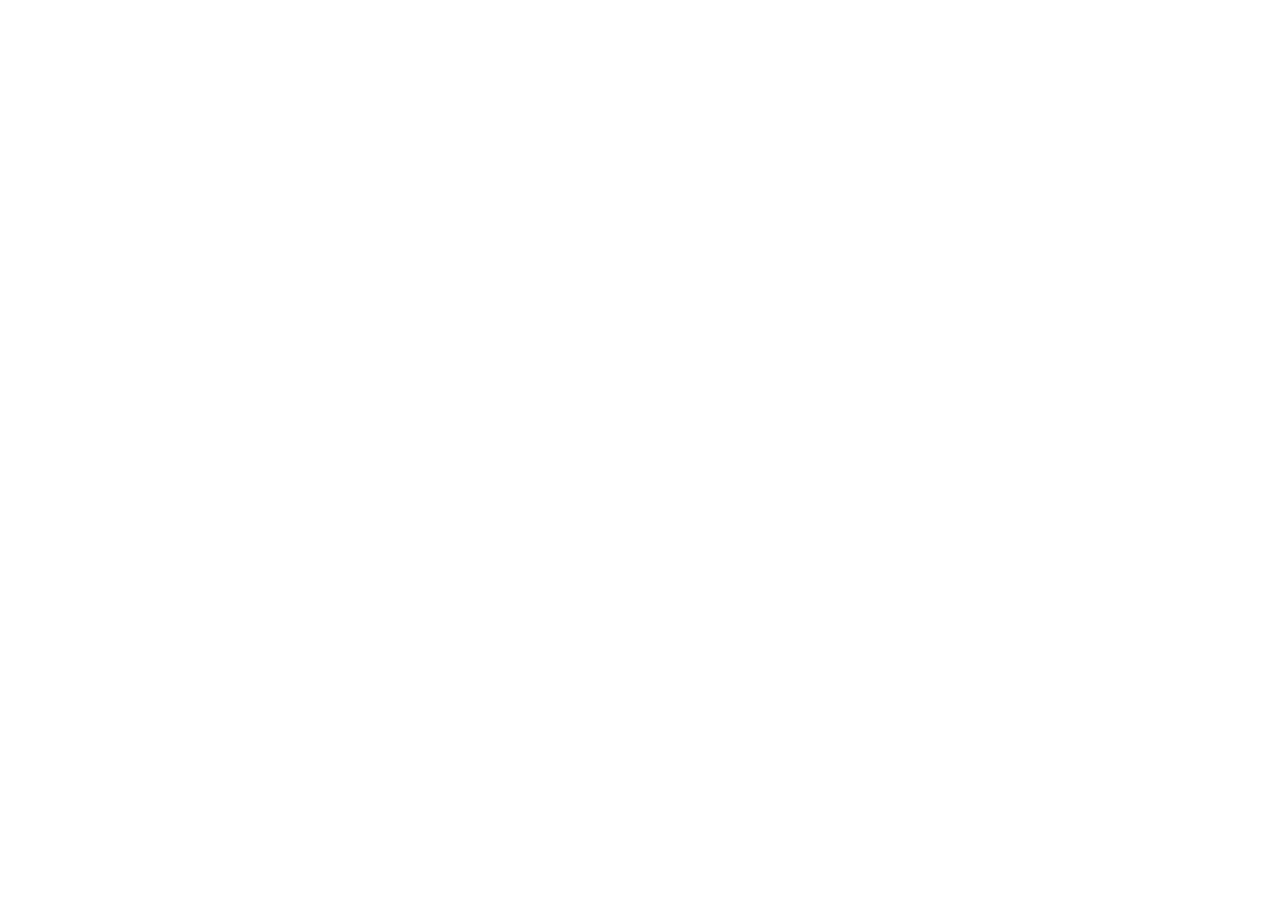
==== index.html @ f4f656b8 "Primeiro Commit" ====
<!DOCTYPE html>
<html lang="pt-BR">
<head>
    <meta charset="UTF-8">
    <meta name="viewport" content="width=device-width, initial-scale=1.0">
    <title>TripWay</title>
</head>
<body>
    
</body>
</html>
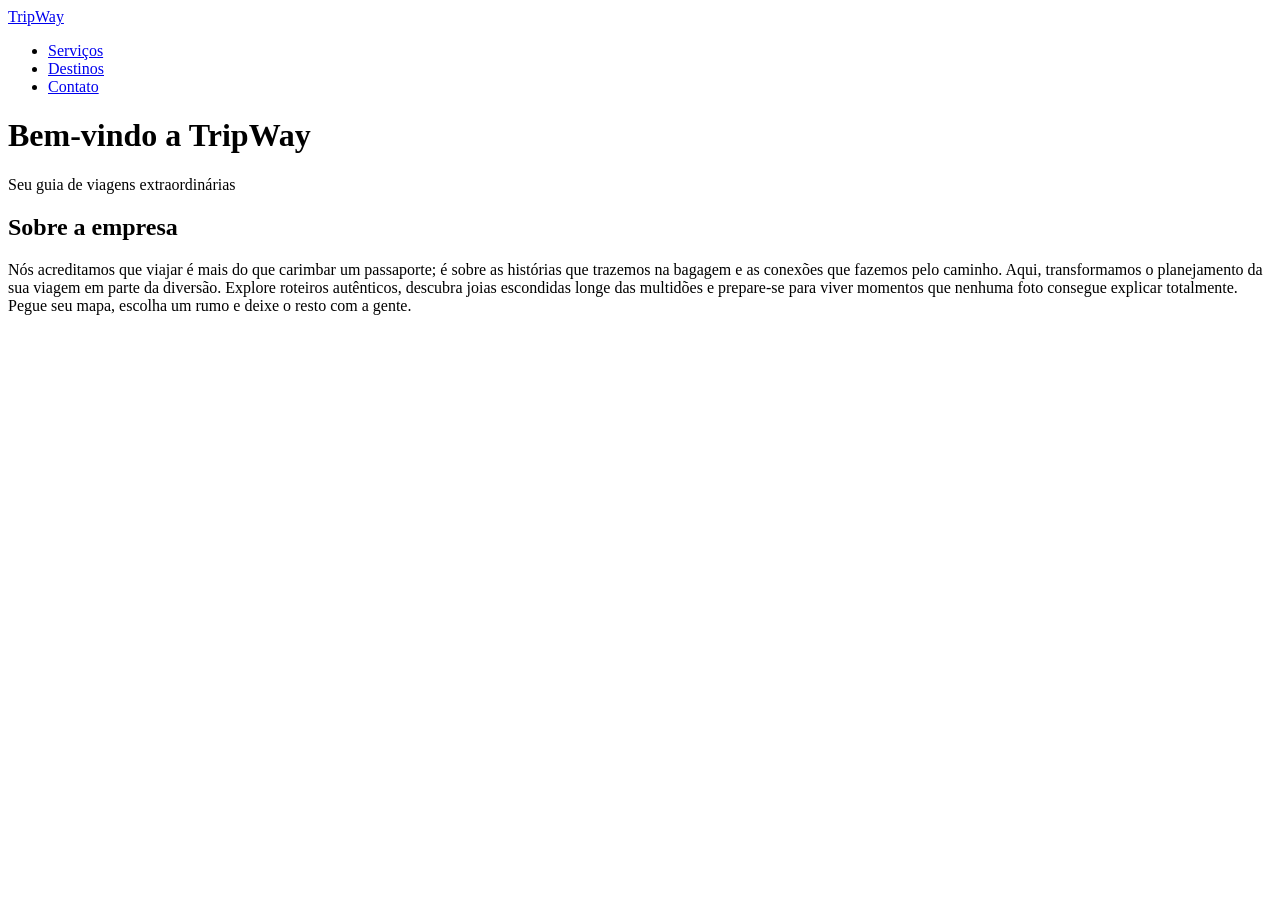
==== commit ca15cbc3: "Criado o conteudo da home e colocado contanto na pasta pages" ====
--- a/index.html
+++ b/index.html
@@ -6,6 +6,30 @@
     <title>TripWay</title>
 </head>
 <body>
+    <nav>
+        <a href="/index.html">TripWay</a>
+        <ul>
+            <li><a href="/pages/servicos.html">Serviços</a></li>
+            <li><a href="/pages/destinos.html">Destinos</a></li>
+            <li><a href="/pages/contato.html">Contato</a></li>
+       </ul>
+    </nav>
     
-</body>
+    <header>
+        <h1>Bem-vindo a TripWay</h1>
+        <p>Seu guia de viagens extraordinárias</p>
+    </header>
+    <main>
+        <section>
+            <h1>Sobre a empresa</h1>
+            <p>Nós acreditamos que viajar é mais do que carimbar um passaporte; é sobre as histórias que trazemos na bagagem e as conexões que fazemos pelo caminho. Aqui, transformamos o planejamento da sua viagem em parte da diversão. Explore roteiros autênticos, descubra joias escondidas longe das multidões e prepare-se para viver momentos que nenhuma foto consegue explicar totalmente. Pegue seu mapa, escolha um rumo e deixe o resto com a gente.</p>
+
+
+        </section>
+
+
+    </main>
+    
+    
+</body> 
 </html>
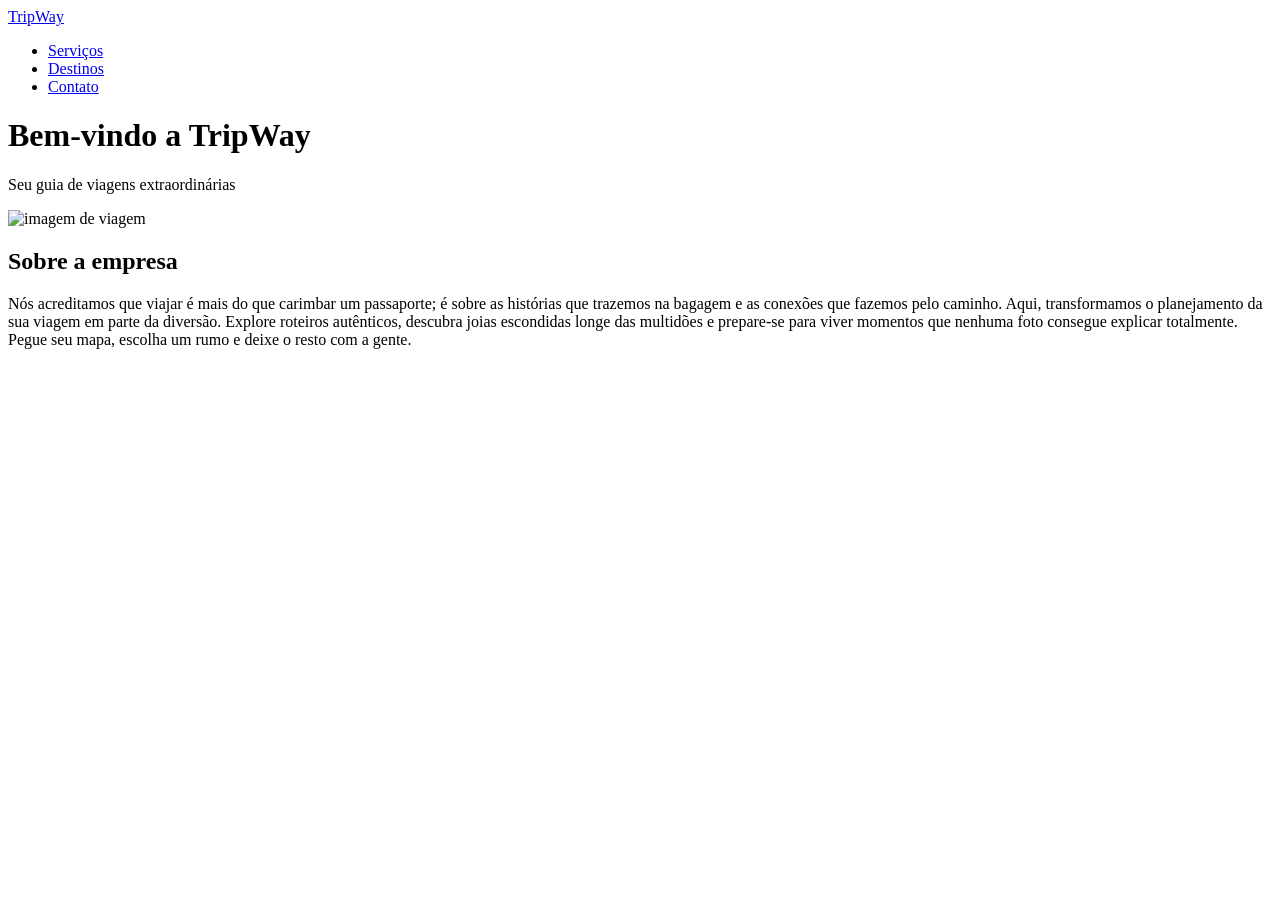
==== commit 25bd0cea: "Adicionado Imagens na home e servicos, mudança simples no texto" ====
--- a/index.html
+++ b/index.html
@@ -21,6 +21,7 @@
     </header>
     <main>
         <section>
+            <img src="/imagens/10476.jpg" width="300" alt="imagem de viagem">
             <h1>Sobre a empresa</h1>
             <p>Nós acreditamos que viajar é mais do que carimbar um passaporte; é sobre as histórias que trazemos na bagagem e as conexões que fazemos pelo caminho. Aqui, transformamos o planejamento da sua viagem em parte da diversão. Explore roteiros autênticos, descubra joias escondidas longe das multidões e prepare-se para viver momentos que nenhuma foto consegue explicar totalmente. Pegue seu mapa, escolha um rumo e deixe o resto com a gente.</p>
 
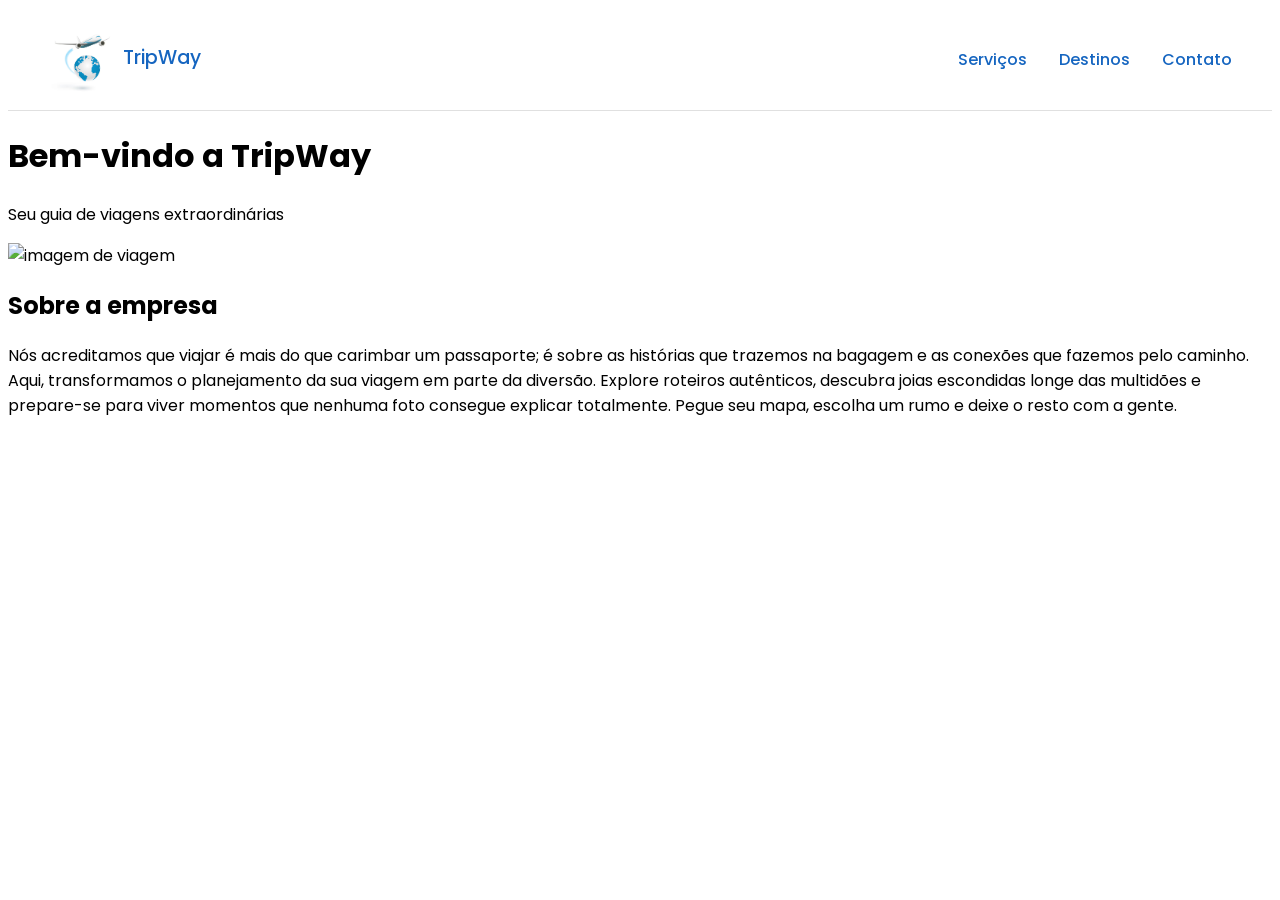
==== commit 61c82c4e: "estilizando nav bar" ====
--- a/index.html
+++ b/index.html
@@ -4,16 +4,19 @@
     <meta charset="UTF-8">
     <meta name="viewport" content="width=device-width, initial-scale=1.0">
     <title>TripWay</title>
+    <link rel="stylesheet" href="/css/style.css">
+    <link href="https://fonts.googleapis.com/css2?family=Poppins:wght@400;500;600&display=swap" rel="stylesheet">
 </head>
 <body>
     <nav>
-        <a href="/index.html">TripWay</a>
+        <a href="/index.html"><img src="/imagens/logo aviao.avif" alt="avião" class="logo-icon"> TripWay</a>
         <ul>
             <li><a href="/pages/servicos.html">Serviços</a></li>
             <li><a href="/pages/destinos.html">Destinos</a></li>
             <li><a href="/pages/contato.html">Contato</a></li>
        </ul>
     </nav>
+
     
     <header>
         <h1>Bem-vindo a TripWay</h1>
--- a/css/style.css
+++ b/css/style.css
@@ -0,0 +1,37 @@
+nav{
+  display: flex;
+  align-items: center;
+  justify-content: space-between;
+  padding: 16px 40px;
+  background-color: #ffffff;
+  border-bottom: 1px solid #e0e0e0;
+
+}
+nav ul {
+  display: flex;
+  list-style: none;
+  gap: 32px;
+}
+nav ul a {
+  text-decoration: none;
+  color: #1565c0;
+  font-size: 1rem;
+}
+nav a {
+  text-decoration: none;
+  color: #1565c0;
+  font-size: 1.2rem;
+  font-weight: 500;
+}
+nav ul a:hover {
+  color: #1565c0;
+  text-decoration: underline;
+}
+.logo-icon {
+  width: 70px;
+  height: 70px;
+  vertical-align: middle;
+}
+body {
+  font-family: 'Poppins', sans-serif;
+}
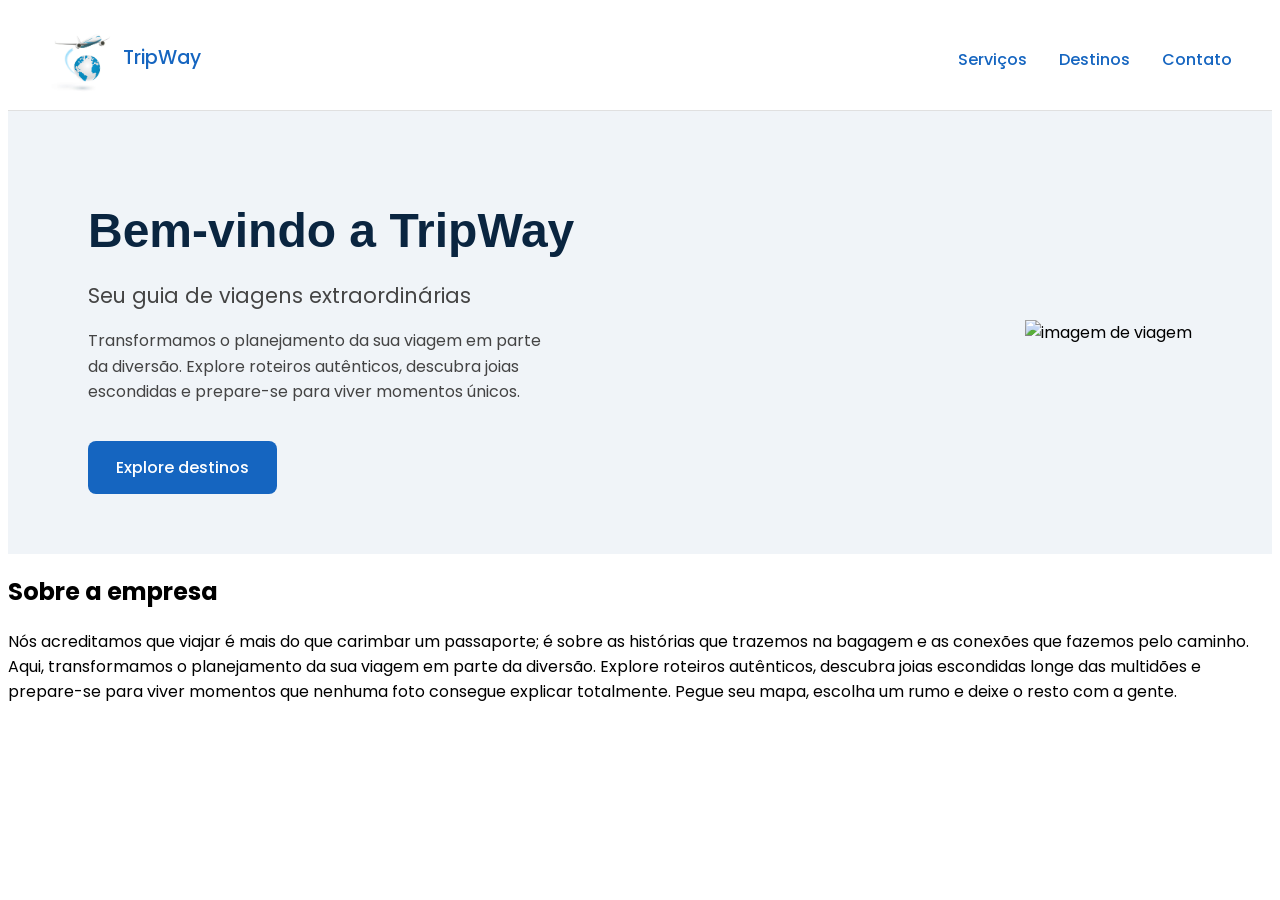
==== commit 64bd3640: "estilizado header" ====
--- a/index.html
+++ b/index.html
@@ -19,12 +19,19 @@
 
     
     <header>
-        <h1>Bem-vindo a TripWay</h1>
-        <p>Seu guia de viagens extraordinárias</p>
-    </header>
+  <div class="hero-texto">
+    <h1>Bem-vindo a TripWay</h1>
+    <p class="subtitulo">Seu guia de viagens extraordinárias</p>
+    <p>Transformamos o planejamento da sua viagem em parte<br> da diversão. Explore roteiros autênticos, descubra joias<br> escondidas e prepare-se para viver momentos únicos.</p>
+    <a href="/pages/destinos.html" class="btn-hero">Explore destinos</a>
+  </div>
+  <div class="hero-imagem">
+    <img src="/imagens/10476.jpg" alt="imagem de viagem">
+  </div>
+</header>
     <main>
         <section>
-            <img src="/imagens/10476.jpg" width="300" alt="imagem de viagem">
+            
             <h1>Sobre a empresa</h1>
             <p>Nós acreditamos que viajar é mais do que carimbar um passaporte; é sobre as histórias que trazemos na bagagem e as conexões que fazemos pelo caminho. Aqui, transformamos o planejamento da sua viagem em parte da diversão. Explore roteiros autênticos, descubra joias escondidas longe das multidões e prepare-se para viver momentos que nenhuma foto consegue explicar totalmente. Pegue seu mapa, escolha um rumo e deixe o resto com a gente.</p>
 
--- a/css/style.css
+++ b/css/style.css
@@ -34,4 +34,44 @@
 }
 body {
   font-family: 'Poppins', sans-serif;
+}
+.hero-imagem img {
+  width: 500px;
+  height: auto;
+}
+header {
+  display: flex;
+  align-items: center;
+  justify-content: space-between;
+   padding: 60px 80px;
+   background-color: #f0f4f8;
+}
+.subtitulo {
+  font-size: 1.3rem;
+}
+header h1 {
+  font-size: 3rem;
+  font-weight: 600;
+  color: #0a2540;
+  margin-bottom: 16px;
+}
+.btn-hero {
+  display: inline-block;
+  background-color: #1565c0;
+  color: #ffffff;
+  text-decoration: none;
+  padding: 14px 28px;
+  border-radius: 8px;
+  font-size: 1rem;
+  font-weight: 500;
+  margin-top: 24px;
+}
+.btn-hero:hover {
+  background-color: #0a2540;
+}
+header p {
+  color: #444;
+  font-size: 1rem;
+  line-height: 1.6;
+  margin-bottom: 12px;
 }
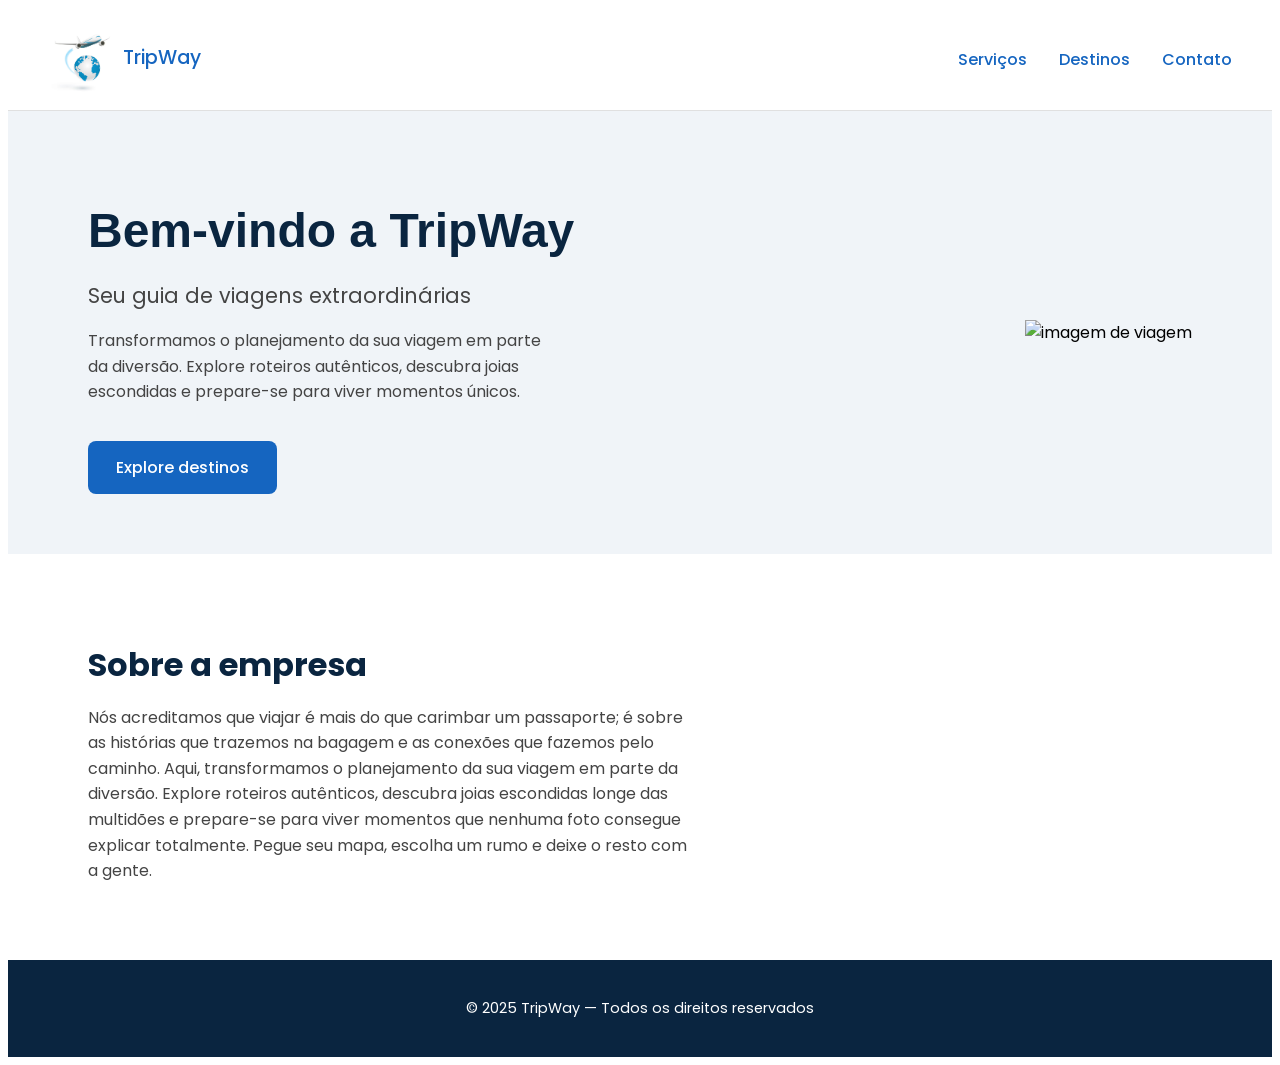
==== commit f96dd713: "finalizado página home" ====
--- a/index.html
+++ b/index.html
@@ -30,7 +30,7 @@
   </div>
 </header>
     <main>
-        <section>
+        <section class="sobre">
             
             <h1>Sobre a empresa</h1>
             <p>Nós acreditamos que viajar é mais do que carimbar um passaporte; é sobre as histórias que trazemos na bagagem e as conexões que fazemos pelo caminho. Aqui, transformamos o planejamento da sua viagem em parte da diversão. Explore roteiros autênticos, descubra joias escondidas longe das multidões e prepare-se para viver momentos que nenhuma foto consegue explicar totalmente. Pegue seu mapa, escolha um rumo e deixe o resto com a gente.</p>
@@ -40,6 +40,9 @@
 
 
     </main>
+    <footer>
+        <p>© 2025 TripWay — Todos os direitos reservados</p>
+    </footer>
     
     
 </body> 
--- a/css/style.css
+++ b/css/style.css
@@ -74,4 +74,28 @@
   font-size: 1rem;
   line-height: 1.6;
   margin-bottom: 12px;
-}+}
+.sobre {
+  padding: 60px 80px;
+  background-color: #ffffff;
+}
+
+.sobre h1 {
+  font-size: 2rem;
+  color: #0a2540;
+  margin-bottom: 16px;
+}
+
+.sobre p {
+  font-size: 1rem;
+  color: #444;
+  line-height: 1.6;
+  max-width: 600px;
+}
+footer {
+  background-color: #0a2540;
+  color: #ffffff;
+  text-align: center;
+  padding: 24px;
+  font-size: 0.9rem;
+}
